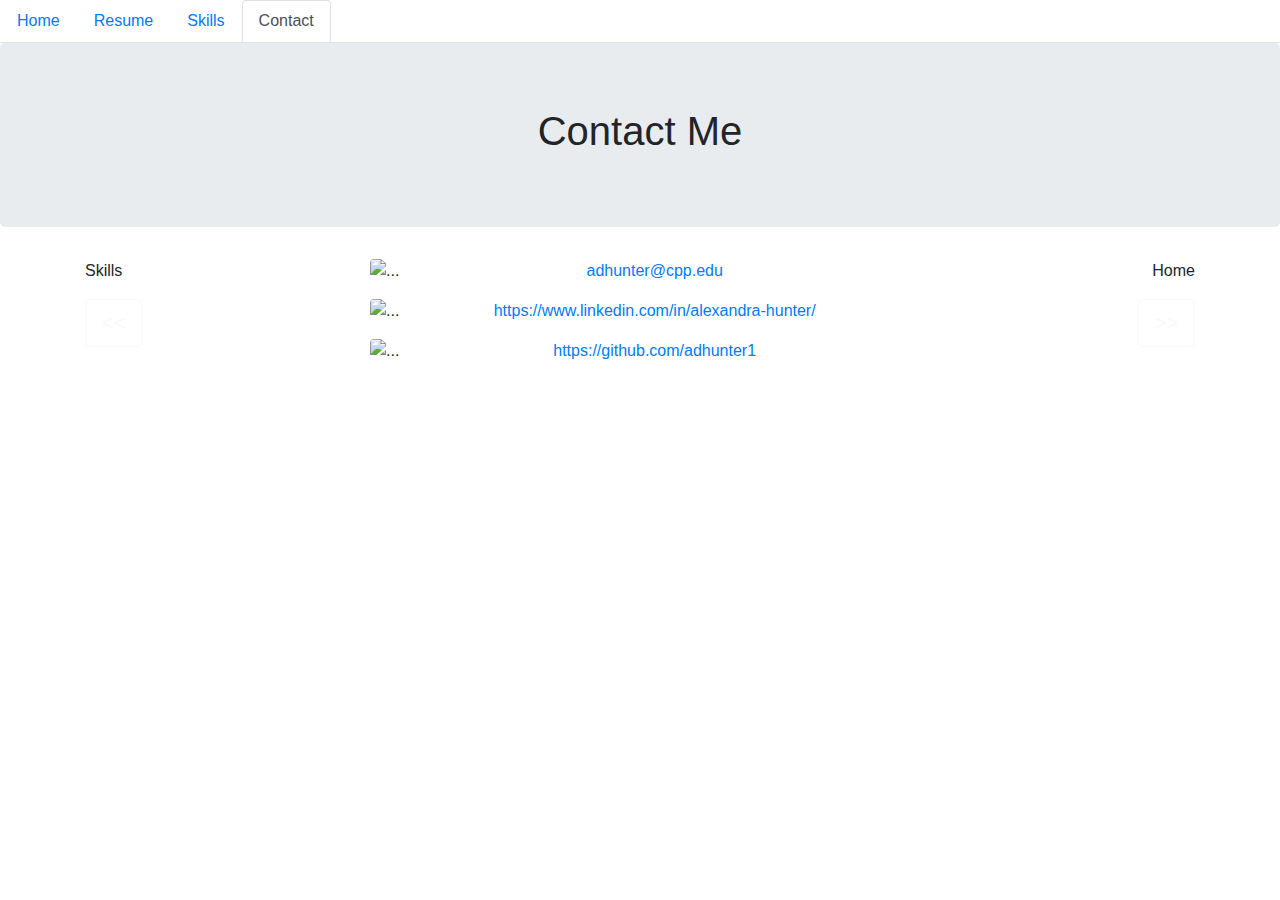
==== subpages/Contact.html @ 4abf7b7f "added contact" ====
<!DOCTYPE html>
<html lang="en">
<head>
    <meta charset="UTF-8">
    <meta name="viewport" content="width=device-width, initial-scale=1.0">
    <meta http-equiv="X-UA-Compatible" content="ie=edge">
    <link rel="stylesheet" href="https://stackpath.bootstrapcdn.com/bootstrap/4.3.1/css/bootstrap.min.css" integrity="sha384-ggOyR0iXCbMQv3Xipma34MD+dH/1fQ784/j6cY/iJTQUOhcWr7x9JvoRxT2MZw1T" crossorigin="anonymous">
        <link rel ="stylesheet" href="../styles.css">
		
	<link rel="shortcut icon" href="../img/corn.png" />
	<title>Alexandra Hunter</title>
</head>
<body>
    <nav class ="nav nav-tabs" id="nav">
        <a class="nav-link" href="../index.html" id="nonactive">Home</a>
        <a class="nav-link" href="Resume.html" id="nonactive">Resume</a>
        <a class="nav-link" href="Skills.html" id="nonactive">Skills</a>
        <a class="nav-link active" href="#" id="active" >Contact</a>

     </nav>
<section class ="jumbotron" id="jumbo">
        <h1 align="center">Contact Me</h1>
        <!--<p>Lorem ipsum dolor sit amet consectetur adipisicing elit. Ad repellat blanditiis provident quisquam mollitia animi ab, autem ullam maiores labore similique, voluptas magnam deleniti molestias perferendis vero quod illum cupiditate?</p>-->
    </section>
    <div class="container" id="ct">

        <div class="row">
            <div align="left" class="col">
			<p>Skills</p>
			<a class=" btn btn-outline-light btn-lg" href="Skills.html" role="button"><<</a>
            </div>
            <div  class="col-6">
				<!--<h2 align="center">Contact me for:</h2>-->
				<div id="divxyz">
					<img src="../img/gmail.png" class="rounded mx-auto d-block" alt="..." id="mail" align="left">
					<p align="middle"><a href = "mailto:adhunter@cpp.edu" >adhunter@cpp.edu</a></p>
                </div>
				<div id="divxyz">
					<img src="../img/linkedIn.png" class="rounded mx-auto d-block" alt="..." id="mail" align="left">
					<p align="middle"><a href=https://www.linkedin.com/in/alexandra-hunter/>https://www.linkedin.com/in/alexandra-hunter/</a></p>
                </div>
				<div id="divxyz">
					<img src="../img/github.png" class="rounded mx-auto d-block" alt="..." id="mail" align="left">
					<p align="middle"><a href=https://github.com/adhunter1>https://github.com/adhunter1</a></p>
                </div>
				 </div>
            <div align="right" class="col">
			<p>Home</p>
			<a  class=" btn btn-outline-light btn-lg" href="../index.html" role="button">>></a>
            </div>
        </div>
        <!--<form action="#">
            <div class="form-group">
                <label for="name">Name</label>
                <input required type="text" id="name" name="name" placeholder="Full Name">
            </div>
            <div class="form-group">
                    <label for="email">Email</label>
                    <input type="text" id="email" name="name" placeholder="example@email.com">
            </div>
             <div class="form-group">
                     <label for="phone">Phone number</label>
                     <input type="text" id="phone" name="name" placeholder="(xxx)xxx-xxxx">
            </div>
            <button type="submit">Submit</button>
            <button type="reset">Reset</button>
        </form>-->
    </div>
</body>
</html>
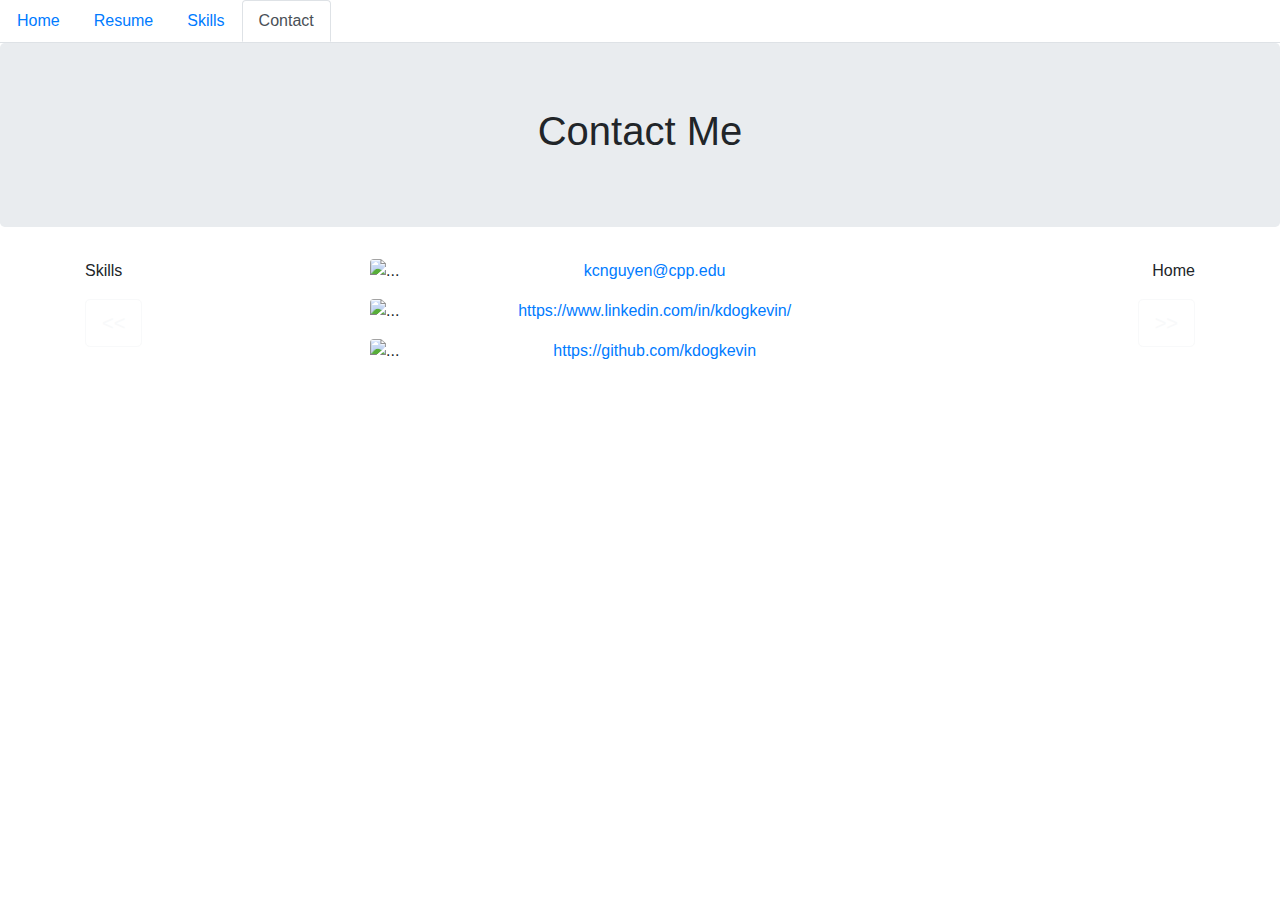
==== commit df05c84d: "fixed various issues" ====
--- a/subpages/Contact.html
+++ b/subpages/Contact.html
@@ -33,15 +33,15 @@
 				<!--<h2 align="center">Contact me for:</h2>-->
 				<div id="divxyz">
 					<img src="../img/gmail.png" class="rounded mx-auto d-block" alt="..." id="mail" align="left">
-					<p align="middle"><a href = "mailto:adhunter@cpp.edu" >adhunter@cpp.edu</a></p>
+					<p align="middle"><a href = "mailto:kcnguyen@cpp.edu" >kcnguyen@cpp.edu</a></p>
                 </div>
 				<div id="divxyz">
 					<img src="../img/linkedIn.png" class="rounded mx-auto d-block" alt="..." id="mail" align="left">
-					<p align="middle"><a href=https://www.linkedin.com/in/alexandra-hunter/>https://www.linkedin.com/in/alexandra-hunter/</a></p>
+					<p align="middle"><a href=https://www.linkedin.com/in/kdogkevin/>https://www.linkedin.com/in/kdogkevin/</a></p>
                 </div>
 				<div id="divxyz">
 					<img src="../img/github.png" class="rounded mx-auto d-block" alt="..." id="mail" align="left">
-					<p align="middle"><a href=https://github.com/adhunter1>https://github.com/adhunter1</a></p>
+					<p align="middle"><a href=https://github.com/kdogkevin>https://github.com/kdogkevin</a></p>
                 </div>
 				 </div>
             <div align="right" class="col">
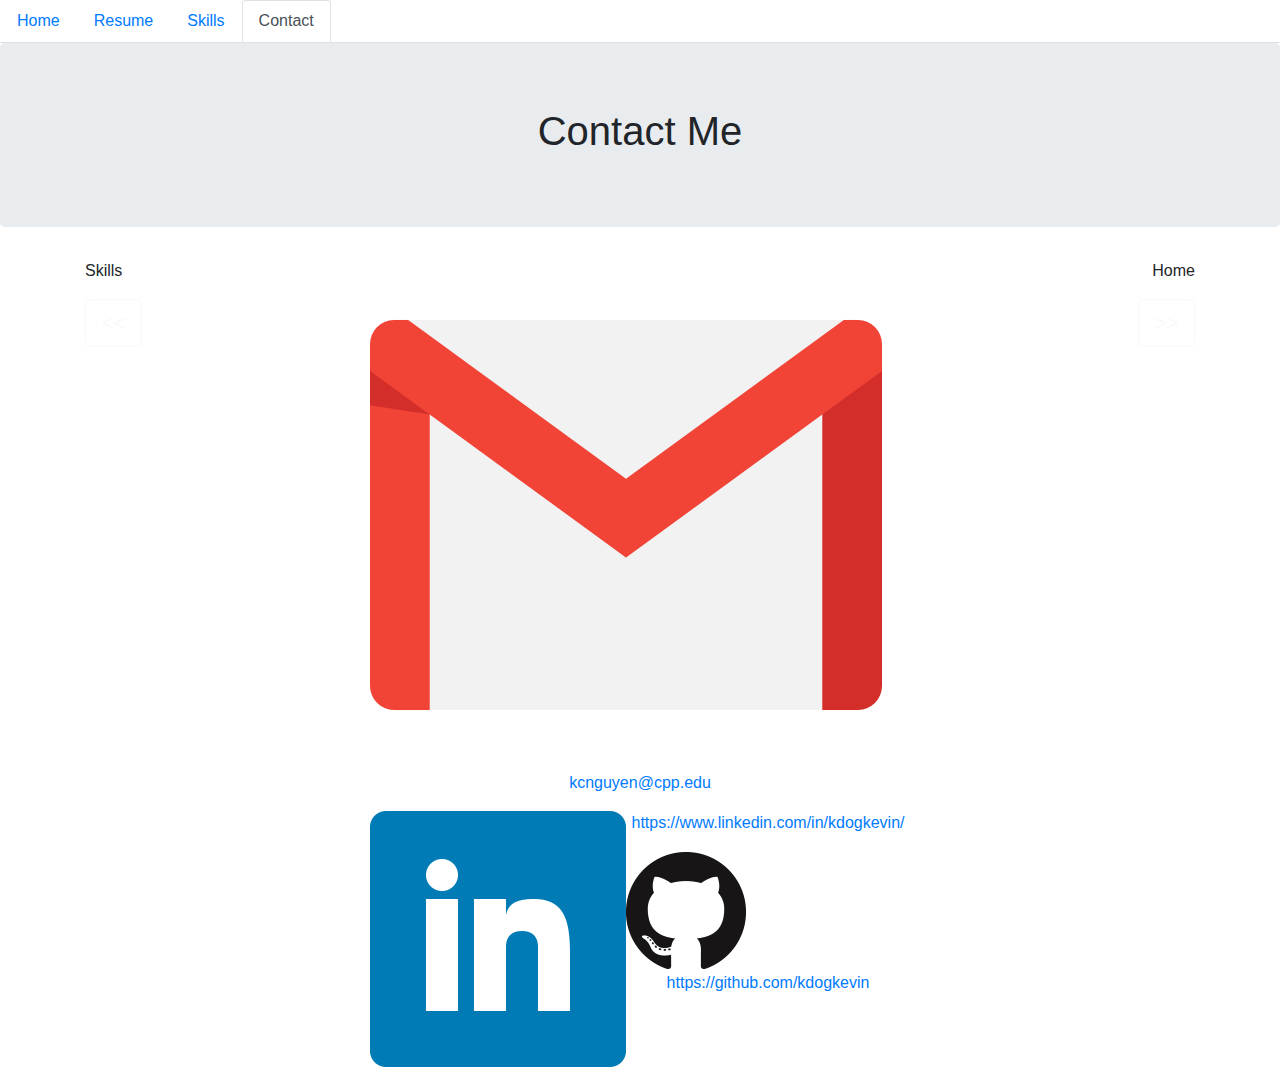
==== commit 582d3fa5: "changed size of icons" ====
--- a/subpages/Contact.html
+++ b/subpages/Contact.html
@@ -8,7 +8,7 @@
         <link rel ="stylesheet" href="../styles.css">
 		
 	<link rel="shortcut icon" href="../img/corn.png" />
-	<title>Alexandra Hunter</title>
+	<title>Kevin Nguyen contact</title>
 </head>
 <body>
     <nav class ="nav nav-tabs" id="nav">
@@ -32,15 +32,15 @@
             <div  class="col-6">
 				<!--<h2 align="center">Contact me for:</h2>-->
 				<div id="divxyz">
-					<img src="../img/gmail.png" class="rounded mx-auto d-block" alt="..." id="mail" align="left">
+					<img src="../img/gmail.png" class="rounded mx-auto d-block" alt="..." id="mail" align="left" size="25%">
 					<p align="middle"><a href = "mailto:kcnguyen@cpp.edu" >kcnguyen@cpp.edu</a></p>
                 </div>
 				<div id="divxyz">
-					<img src="../img/linkedIn.png" class="rounded mx-auto d-block" alt="..." id="mail" align="left">
+					<img src="../img/linkedIn.png" class="rounded mx-auto d-block" alt="..." id="linkedin" align="left" size="25%">
 					<p align="middle"><a href=https://www.linkedin.com/in/kdogkevin/>https://www.linkedin.com/in/kdogkevin/</a></p>
                 </div>
 				<div id="divxyz">
-					<img src="../img/github.png" class="rounded mx-auto d-block" alt="..." id="mail" align="left">
+					<img src="../img/github.png" class="rounded mx-auto d-block" alt="..." id="github" align="left" size="25%">
 					<p align="middle"><a href=https://github.com/kdogkevin>https://github.com/kdogkevin</a></p>
                 </div>
 				 </div>
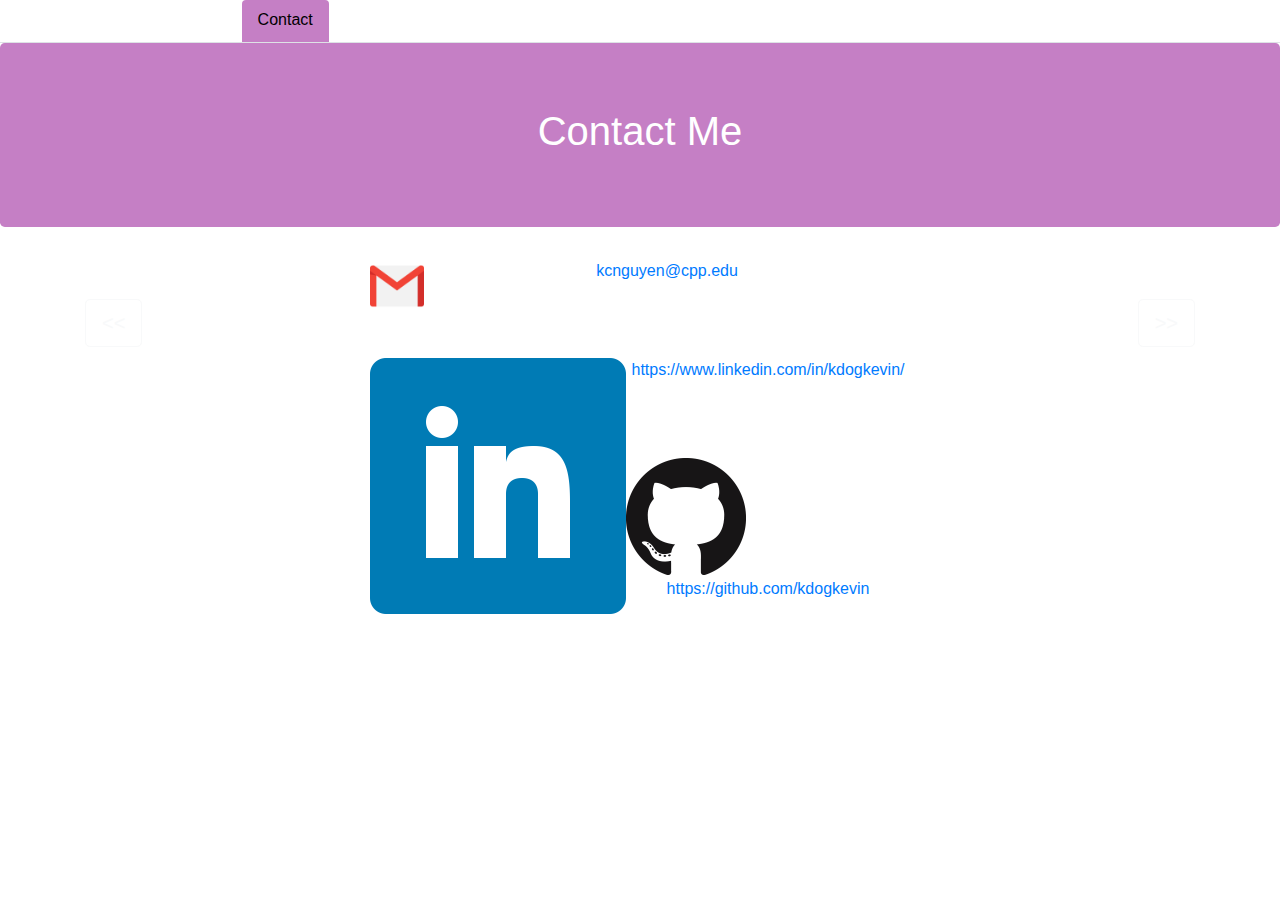
==== commit db87aa37: "changed size of icons" ====
--- a/subpages/Contact.html
+++ b/subpages/Contact.html
@@ -32,15 +32,15 @@
             <div  class="col-6">
 				<!--<h2 align="center">Contact me for:</h2>-->
 				<div id="divxyz">
-					<img src="../img/gmail.png" class="rounded mx-auto d-block" alt="..." id="mail" align="left" size="25%">
+					<img src="../img/gmail.png" class="rounded mx-auto d-block" alt="..." id="mail" align="left" >
 					<p align="middle"><a href = "mailto:kcnguyen@cpp.edu" >kcnguyen@cpp.edu</a></p>
                 </div>
 				<div id="divxyz">
-					<img src="../img/linkedIn.png" class="rounded mx-auto d-block" alt="..." id="linkedin" align="left" size="25%">
+					<img src="../img/linkedIn.png" class="rounded mx-auto d-block" alt="..." id="linkedin" align="left">
 					<p align="middle"><a href=https://www.linkedin.com/in/kdogkevin/>https://www.linkedin.com/in/kdogkevin/</a></p>
                 </div>
 				<div id="divxyz">
-					<img src="../img/github.png" class="rounded mx-auto d-block" alt="..." id="github" align="left" size="25%">
+					<img src="../img/github.png" class="rounded mx-auto d-block" alt="..." id="github" align="left" >
 					<p align="middle"><a href=https://github.com/kdogkevin>https://github.com/kdogkevin</a></p>
                 </div>
 				 </div>
--- a/styles.css
+++ b/styles.css
@@ -0,0 +1,56 @@
+body{
+     
+	background: url("img/backgroundPic.jpg") no-repeat center center fixed;
+	 -webkit-background-size: cover;
+  -moz-background-size: cover;
+  background-size: cover;
+
+}
+
+#active{
+	color: black;
+	background-color: rgba(139,0,139,.5);
+	border: black;
+}
+#jumbo{
+	
+	color: white;
+	background-color: rgba(139,0,139,.5);
+	border: black;
+}
+
+
+#ct{
+	color: white;
+}
+#nonactive{
+	color:white;
+
+}
+#mail{
+	 height: 10%;
+  width: 10%;
+}
+#divxyz{
+	margin-bottom: 75px;
+}
+#resume{
+	height: 100%;
+  width: 75%;
+}
+#me{
+	height: 70%;
+  width: 70%;
+}
+/*
+div.footer {
+	/* position: absolute;
+	right: 0; bottom : 10; left : 0;
+	display: block; *//*
+	background-color: black;
+	color: grey;
+	padding: 10px;
+	text-align: center;
+	bottom: 0;
+	left: 0;
+}*/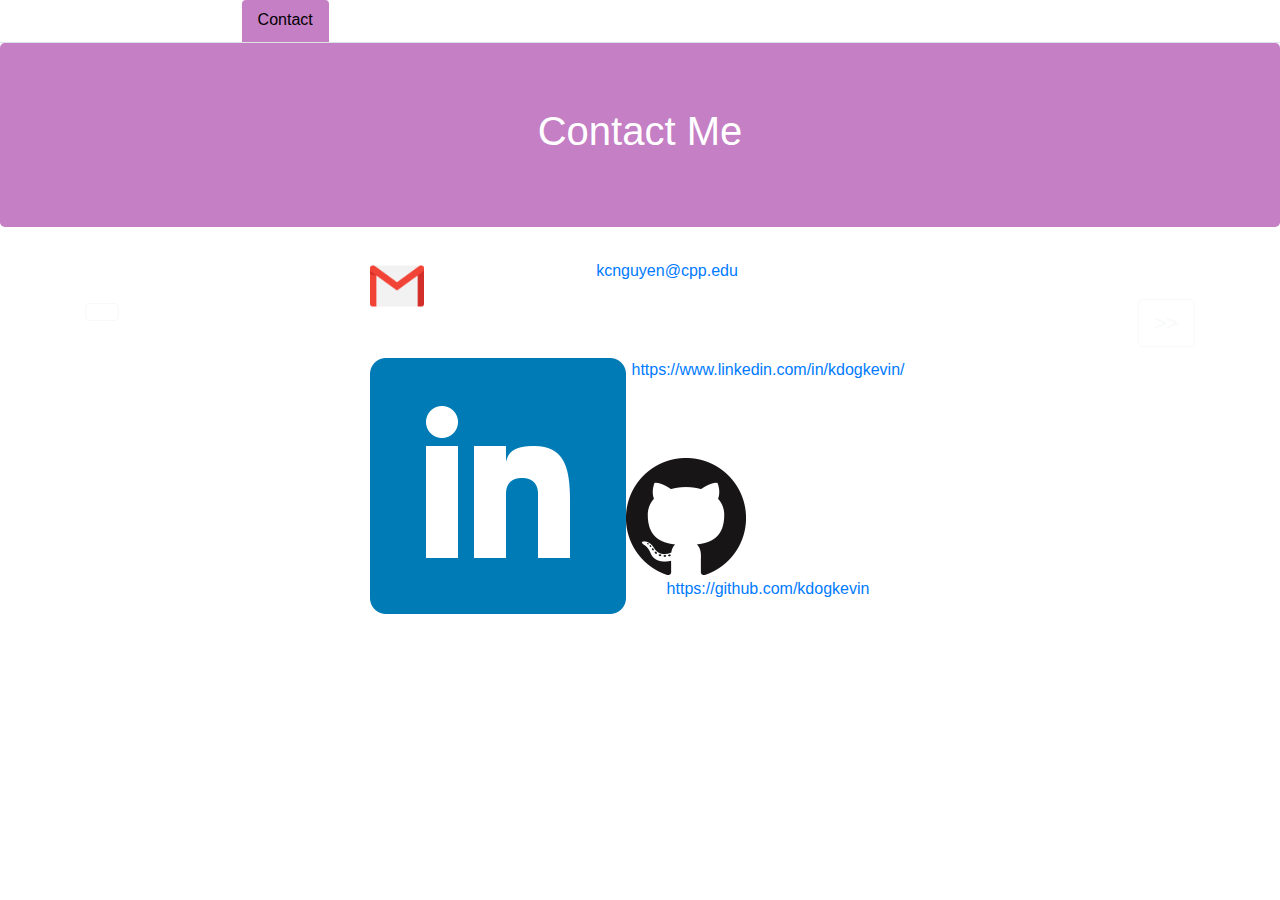
==== commit 1fda098f: "changed size of icons" ====
--- a/subpages/Contact.html
+++ b/subpages/Contact.html
@@ -27,7 +27,7 @@
         <div class="row">
             <div align="left" class="col">
 			<p>Skills</p>
-			<a class=" btn btn-outline-light btn-lg" href="Skills.html" role="button"><<</a>
+			<a class=" btn btn-outline-light btn-lg" href="Skills.html" role="button"></a>
             </div>
             <div  class="col-6">
 				<!--<h2 align="center">Contact me for:</h2>-->
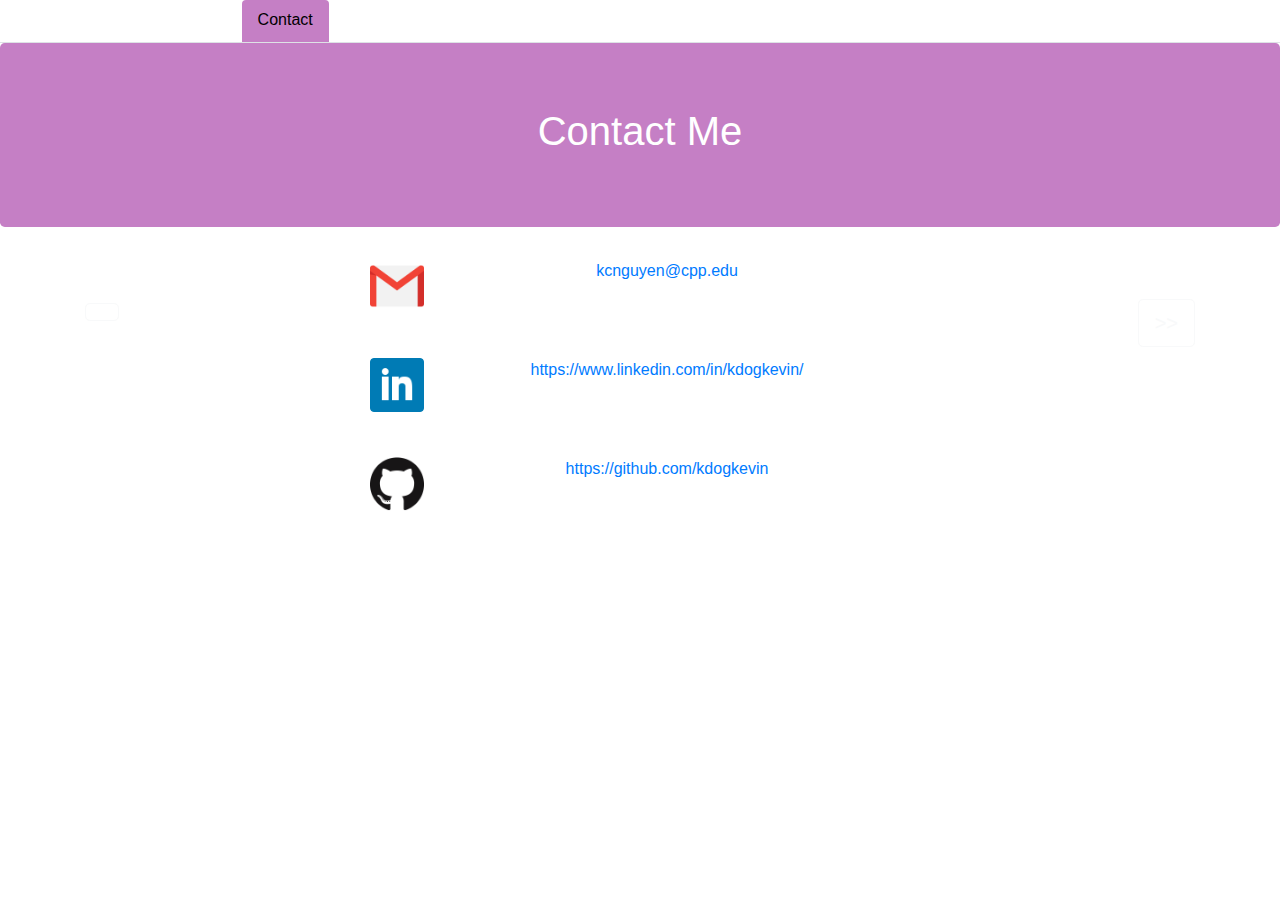
==== commit ea306f93: "changed size of icons" ====
--- a/subpages/Contact.html
+++ b/subpages/Contact.html
@@ -36,11 +36,11 @@
 					<p align="middle"><a href = "mailto:kcnguyen@cpp.edu" >kcnguyen@cpp.edu</a></p>
                 </div>
 				<div id="divxyz">
-					<img src="../img/linkedIn.png" class="rounded mx-auto d-block" alt="..." id="linkedin" align="left">
+					<img src="../img/linkedIn.png" class="rounded mx-auto d-block" alt="..." id="mail" align="left">
 					<p align="middle"><a href=https://www.linkedin.com/in/kdogkevin/>https://www.linkedin.com/in/kdogkevin/</a></p>
                 </div>
 				<div id="divxyz">
-					<img src="../img/github.png" class="rounded mx-auto d-block" alt="..." id="github" align="left" >
+					<img src="../img/github.png" class="rounded mx-auto d-block" alt="..." id="mail" align="left" >
 					<p align="middle"><a href=https://github.com/kdogkevin>https://github.com/kdogkevin</a></p>
                 </div>
 				 </div>
